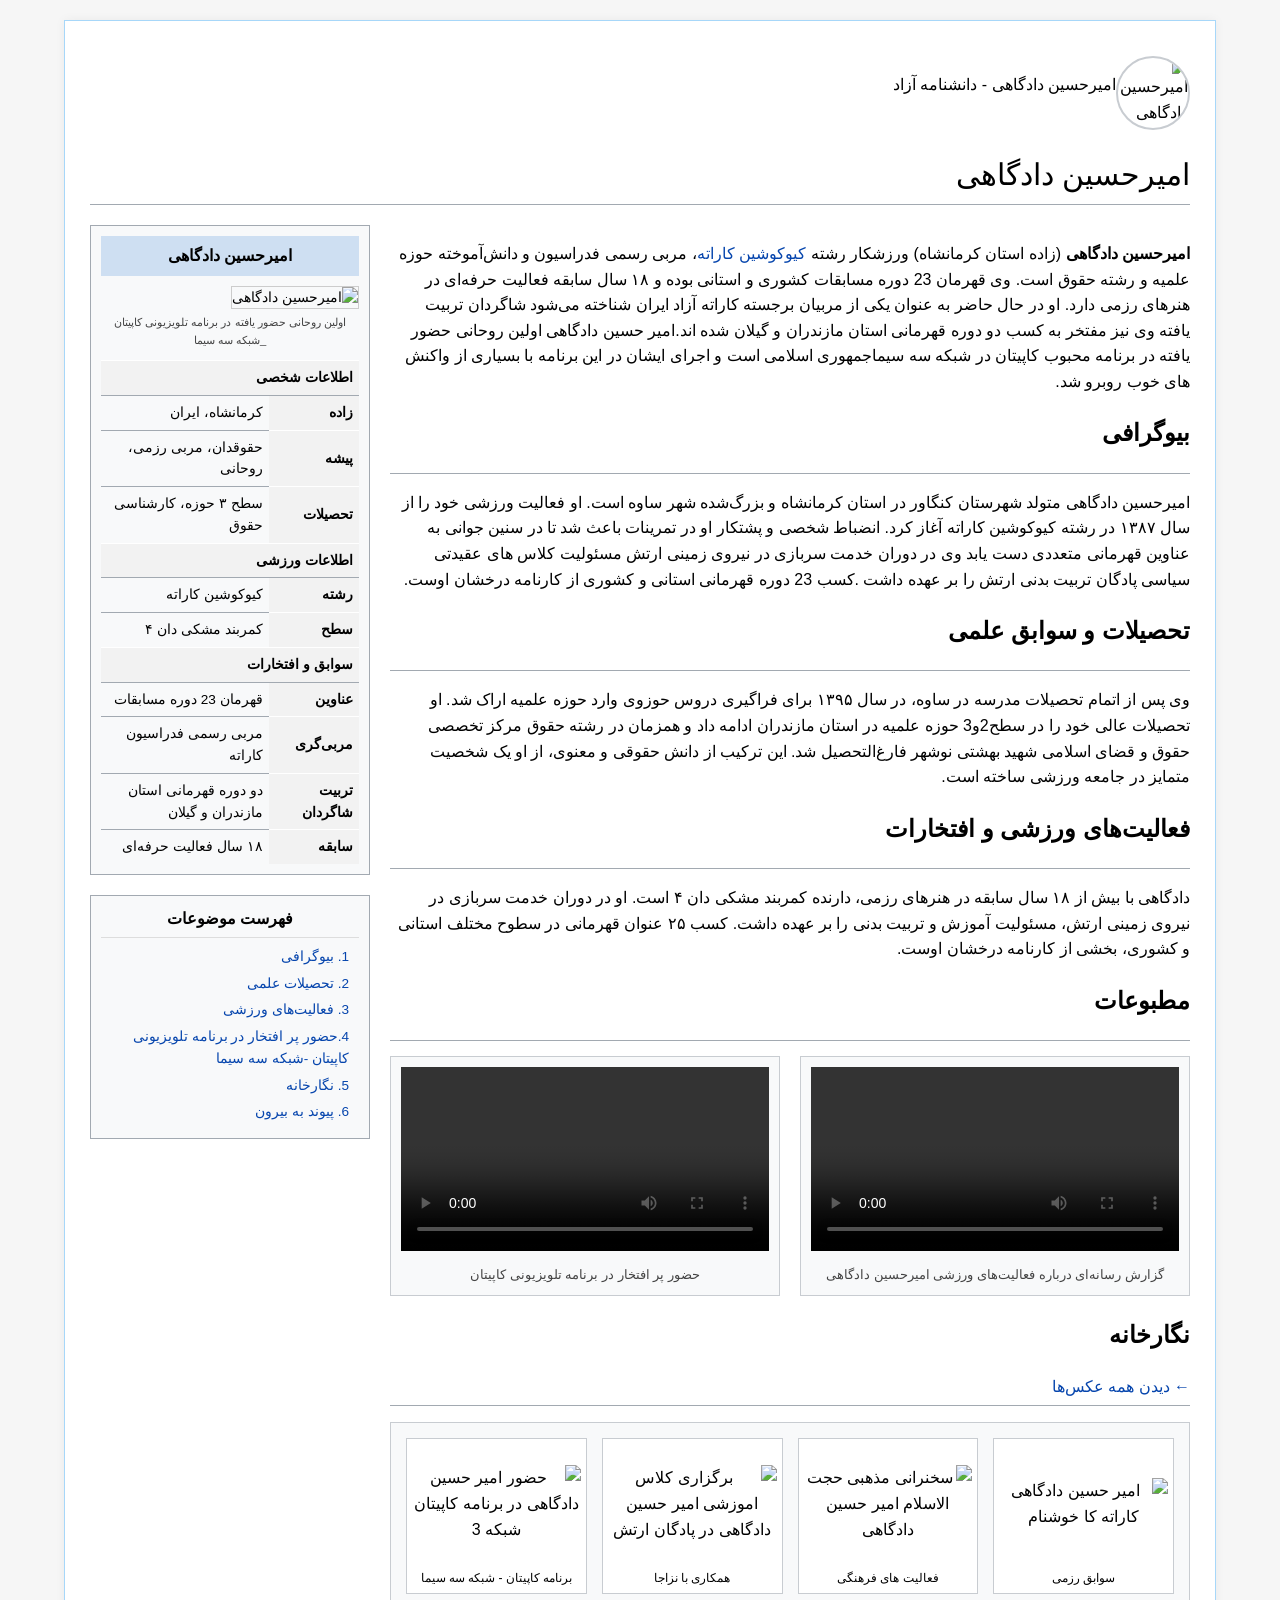
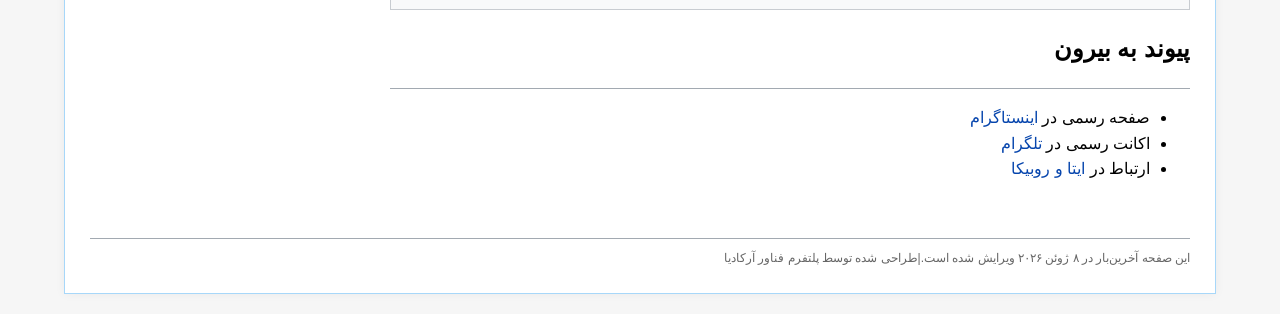
==== index.html @ b063128f "Add files via upload" ====
<!DOCTYPE html>
<html lang="fa" dir="rtl">
<head>
    <meta name="description" content="امیرحسین دادگاهی مربی کیوکوشین کاراته، قهرمان مسابقات کشوری و استانی و اولین روحانی حاضر در برنامه کاپیتان شبکه سه سیما. بیوگرافی، سوابق و تصاویر.">
    <meta charset="UTF-8">
    <meta name="viewport" content="width=device-width, initial-scale=1.0">
    <title>امیرحسین دادگاهی - دانشنامهٔ آزاد</title>
    <link rel="stylesheet" href="style.css">
</head>
<body>

<div class="wiki-container">
    <div class="profile-mini">
        <img src="images/profil.jpg" alt="امیرحسین دادگاهی">
        <p>   امیرحسین دادگاهی - دانشنامه آزاد </p>
        </div>
    <!-- هدر سایت -->
    <header class="wiki-header">
        <h1 id="firstHeading">امیرحسین دادگاهی</h1>
        <div class="wiki-line"></div>
    </header>
   
        
        

    <div class="wiki-content">
        <!-- ستون اصلی متن -->
        <article class="wiki-main">
            <p class="intro-text">
                <b>امیرحسین دادگاهی</b> (زاده استان کرمانشاه) ورزشکار رشته 
                <a href="#">کیوکوشین کاراته</a>، مربی رسمی فدراسیون و دانش‌آموخته حوزه علمیه و رشته حقوق است. 
         وی قهرمان 23 دوره مسابقات کشوری و استانی بوده و ۱۸ سال سابقه فعالیت حرفه‌ای در هنرهای رزمی دارد. او در حال حاضر به عنوان یکی از مربیان برجسته کاراته آزاد ایران شناخته می‌شود شاگردان تربیت یافته وی نیز مفتخر به کسب دو دوره قهرمانی استان مازندران و گیلان شده اند.امیر حسین دادگاهی اولین روحانی حضور یافته در برنامه محبوب کاپیتان در شبکه سه سیماجمهوری اسلامی است و اجرای ایشان در این برنامه با بسیاری از واکنش های خوب روبرو شد.
            </p>

            <h2 id="biography">بیوگرافی</h2>
            <div class="wiki-line"></div>
            <p>امیرحسین دادگاهی متولد شهرستان کنگاور در استان کرمانشاه و بزرگ‌شده شهر ساوه است. او فعالیت ورزشی خود را از سال ۱۳۸۷ در رشته کیوکوشین کاراته آغاز کرد. انضباط شخصی و پشتکار او در تمرینات باعث شد تا در سنین جوانی به عناوین قهرمانی متعددی دست یابد وی در دوران خدمت سربازی در نیروی زمینی ارتش مسئولیت کلاس های عقیدتی سیاسی پادگان تربیت بدنی ارتش را بر عهده داشت .کسب 23 دوره قهرمانی استانی و کشوری از کارنامه درخشان اوست.</p>
            
            

            <h2 id="education">تحصیلات و سوابق علمی</h2>
            <div class="wiki-line"></div>
            <p>وی پس از اتمام تحصیلات مدرسه در ساوه، در سال ۱۳۹۵ برای فراگیری دروس حوزوی وارد حوزه علمیه اراک شد. او تحصیلات عالی خود را در سطح2و3 حوزه علمیه در استان مازندران ادامه داد و همزمان در رشته حقوق مرکز تخصصی حقوق و قضای اسلامی شهید بهشتی نوشهر فارغ‌التحصیل شد. این ترکیب از دانش حقوقی و معنوی، از او یک شخصیت متمایز در جامعه ورزشی ساخته است.</p>

            <h2 id="sports">فعالیت‌های ورزشی و افتخارات</h2>
            <div class="wiki-line"></div>
            <p>دادگاهی با بیش از ۱۸ سال سابقه در هنرهای رزمی، دارنده کمربند مشکی دان ۴ است. او در دوران خدمت سربازی در نیروی زمینی ارتش، مسئولیت آموزش و تربیت بدنی را بر عهده داشت. کسب ۲۵ عنوان قهرمانی در سطوح مختلف استانی و کشوری، بخشی از کارنامه درخشان اوست.</p>
            <h2 id="press">مطبوعات</h2>
<div class="wiki-line"></div>

<div class="press-section">

<div class="press-item">
<video controls width="100%">
<source src="videos/tv_3.mp4" type="video/mp4">
مرورگر شما از پخش ویدیو پشتیبانی نمی‌کند.
</video>

<div class="press-caption">
گزارش رسانه‌ای درباره فعالیت‌های ورزشی امیرحسین دادگاهی
</div>
</div>

<div class="press-item">
<video controls width="100%">
<source src="videos/capitan_v.mp4"type="video/mp4">
مرورگر شما از پخش ویدیو پشتیبانی نمی‌کند.
</video>
<div class="press-caption">
حضور پر افتخار در برنامه تلویزیونی کاپیتان 
</div>
</div>

</div>

            <h2 id="gallery">نگارخانه</h2>

            <a class="view-all" href="gallery.html">
            <span class="arrow">←</span>
            دیدن همه عکس‌ها
            </a>
            
            <div class="wiki-line"></div>
            
            <ul class="wiki-gallery">
            
            <li>
            <div class="gallery-thumb">
            <img src="images/kiokoshin.jpg" alt="امیر حسین دادگاهی کاراته کا خوشنام">
            </div>
            <div class="gallery-text">سوابق رزمی </div>
            </li>
            
            <li>
            <div class="gallery-thumb">
            <img src="images/manbari.jpg" alt="سخنرانی مذهبی حجت الاسلام امیر حسین دادگاهی"loading="lazy">
            </div>
            <div class="gallery-text">فعالیت های فرهنگی</div>
            </li>
            <li>
                <div class="gallery-thumb">
                <img src="images/nezaja.jpg" alt="برگزاری کلاس اموزشی امیر حسین دادگاهی در پادگان ارتش">
                </div>
                <div class="gallery-text">همکاری با نزاجا</div>
                </li>
            <li>
            <div class="gallery-thumb">
            <img src="images/kapitan_tv3.jpg" alt="حضور امیر حسین دادگاهی در برنامه کاپیتان شبکه 3"loading="lazy">
            </div>
            <div class="gallery-text">برنامه کاپیتان - شبکه سه سیما</div>
            </li>
            
            </ul>
            

            <h2 id="links">پیوند به بیرون</h2>
            <div class="wiki-line"></div>
            <ul class="external-links">
                <li>صفحه رسمی در <a href="https://instagram.com/sensei.dadgahi">اینستاگرام</a></li>
                <li>اکانت رسمی در <a href="https://t.me/Sensei_amir_dadgahi">تلگرام</a></li>
                <li>ارتباط در <a href="#">ایتا و روبیکا</a></li>
            </ul>
        </article>

        <!-- ستون کناری (اینفوباکس و فهرست) -->
        <aside class="wiki-sidebar">
            <div class="wiki-infobox">
                <div class="ib-title">امیرحسین دادگاهی</div>
                <div class="ib-image">
                    <img src="images/sokhanrani.JPG" alt="امیرحسین دادگاهی">
                    <div class="ib-caption">اولین روحانی حضور یافته در برنامه تلویزیونی کاپیتان _شبکه سه سیما</div>
                </div>
                <table class="ib-table">
                    <!-- بخش اول: اطلاعات شخصی -->
                    <tr class="ib-section-header"><th colspan="2">اطلاعات شخصی</th></tr>
                    <tr><th>زاده</th><td>کرمانشاه، ایران</td></tr>
                    <tr><th>پیشه</th><td>حقوقدان، مربی رزمی، روحانی</td></tr>
                    <tr><th>تحصیلات</th><td>سطح ۳ حوزه، کارشناسی حقوق</td></tr>

                    <!-- بخش دوم: اطلاعات ورزشی -->
                    <tr class="ib-section-header"><th colspan="2">اطلاعات ورزشی</th></tr>
                    <tr><th>رشته</th><td>کیوکوشین کاراته</td></tr>
                    <tr><th>سطح</th><td>کمربند مشکی دان ۴</td></tr>
                    

                    <!-- بخش سوم: سوابق -->
                    <tr class="ib-section-header"><th colspan="2">سوابق و افتخارات</th></tr>
                    <tr><th>عناوین</th><td>قهرمان 23 دوره مسابقات</td></tr>
                    <tr><th>مربی‌گری</th><td>مربی رسمی فدراسیون کاراته</td></tr>
                    <tr><th>تربیت شاگردان</th><td>دو دوره قهرمانی استان مازندران و گیلان</td></tr>
                    <tr><th>سابقه</th><td>۱۸ سال فعالیت حرفه‌ای</td></tr>
                </table>
            </div>

            <!-- فهرست مطالب زیر مشخصات -->
            <div class="wiki-toc-sidebar">
                <div class="toc-title">فهرست موضوعات</div>
                <ul>
                    <li><a href="#biography">1. بیوگرافی</a></li>
                    <li><a href="#education">2. تحصیلات علمی</a></li>
                    <li><a href="#sports">3. فعالیت‌های ورزشی</a></li>
                    <li><a href="#press"> 4.حضور پر افتخار در برنامه تلویزیونی کاپیتان -شبکه سه سیما</a></li>
                    <li><a href="#gallery">5. نگارخانه</a></li>
                    <li><a href="#links">6. پیوند به بیرون</a></li>
                </ul>
            </div>
        </aside>
    </div>

    <footer class="wiki-footer">
        این صفحه آخرین‌بار در ۸ ژوئن ۲۰۲۶ ویرایش شده است.|طراحی شده توسط پلتفرم فناور آرکادیا
    </footer>
</div>

</body>
</html>
---- style.css ----
body {
    background-color: #f6f6f6;
    font-family: 'Tahoma', sans-serif;
    margin: 0; padding: 20px;
    direction: rtl;
    line-height: 1.6;
}

.wiki-container {
    background: #fff;
    border: 1px solid #a7d7f9;
    padding: 25px;
    max-width: 1100px;
    margin: auto;
    box-shadow: 0 0 10px rgba(0,0,0,0.05);
}

.wiki-line {
    border-bottom: 1px solid #a2a9b1;
    margin: 5px 0 15px 0;
}

#firstHeading {
    font-size: 1.9rem;
    font-weight: normal;
    margin-bottom: 0;
}

.wiki-content {
    display: flex;
    gap: 20px;
    margin-top: 20px;
}

.wiki-main { flex: 3; }
.wiki-sidebar { flex: 1; min-width: 280px; }

/* اینفوباکس */
.wiki-infobox {
    border: 1px solid #a2a9b1;
    background: #f8f9fa;
    padding: 10px;
    font-size: 0.85rem;
}

.ib-title {
    text-align: center;
    background: #cedff2;
    font-weight: bold;
    padding: 7px;
    font-size: 1rem;
}

.ib-image img {
    width: 100%;
    margin-top: 10px;
    border: 1px solid #ccc;
}

.ib-caption { font-size: 0.7rem; text-align: center; margin: 5px 0 10px 0; color: #444; }

.ib-table { width: 100%; border-collapse: collapse; }
.ib-section-header { background-color: #eaecf0; text-align: center; }
.ib-section-header th { padding: 5px; font-weight: bold; border-bottom: 1px solid #a2a9b1; border-top: 1px solid #a2a9b1; }
.ib-table th { text-align: right; padding: 6px; background-color: #f2f2f2; width: 35%; border-top: 1px solid #fff; }
.ib-table td { padding: 6px; border-top: 1px solid #a2a9b1; }

/* فهرست مطالب در سایدبار */
.wiki-toc-sidebar {
    background: #f8f9fa;
    border: 1px solid #a2a9b1;
    margin-top: 20px;
    padding: 10px;
}

.toc-title { font-weight: bold; text-align: center; margin-bottom: 8px; border-bottom: 1px solid #ddd; padding-bottom: 5px; }
.wiki-toc-sidebar ul { list-style: none; padding: 0 10px 0 0; margin: 0; }
.wiki-toc-sidebar li { margin-bottom: 5px; font-size: 0.85rem; }

/* گالری */
.wiki-gallery {
    display: grid;
    grid-template-columns: repeat(auto-fill, minmax(150px, 1fr));
    gap: 15px;
    list-style: none;
    padding: 15px;
    background: #f8f9fa;
    border: 1px solid #c8ccd1;
}

.wiki-gallery li { background: #fff; border: 1px solid #c8ccd1; padding: 5px; text-align: center; }
.gallery-thumb { height: 120px; display: flex; align-items: center; justify-content: center; overflow: hidden; }
.gallery-thumb img { max-width: 100%; max-height: 100%; object-fit: cover; }
.gallery-text { font-size: 0.75rem; margin-top: 5px; }

/* تصویر داخل متن */
.thumb { border: 1px solid #ccc; padding: 3px; background: #f8f9fa; max-width: 220px; margin-bottom: 15px; }
.tright { float: left; margin-right: 20px; }
.thumbcaption { font-size: 0.75rem; padding: 5px; line-height: 1.3; }

.wiki-footer { margin-top: 40px; font-size: 0.75rem; color: #666; border-top: 1px solid #a2a9b1; padding-top: 10px; }
a { color: #0645ad; text-decoration: none; }
a:hover { text-decoration: underline; }

@media (max-width: 768px) {
    .wiki-content { flex-direction: column; }
    .wiki-sidebar { order: -1; width: 100%; }
}
.press-section{
    display:grid;
    grid-template-columns:repeat(auto-fit,minmax(250px,1fr));
    gap:20px;
    margin-top:10px;
    }
    
    .press-item{
    background:#f8f9fa;
    border:1px solid #c8ccd1;
    padding:10px;
    }
    
    .press-caption{
    font-size:0.8rem;
    margin-top:6px;
    text-align:center;
    color:#444;
    }
    @media (max-width:768px){

        body{
        padding:10px;
        }
        
        .wiki-content{
        flex-direction:column;
        }
        
        .wiki-sidebar{
        order:-1;
        width:100%;
        }
        
        .wiki-infobox{
        width:100%;
        margin-bottom:20px;
        }
        
        .thumb{
        float:none;
        margin:auto;
        }
        
        .wiki-gallery{
        grid-template-columns:repeat(2,1fr);
        }
        
        .press-section{
        grid-template-columns:1fr;
        }
        
        video{
        width:100%;
        height:auto;
        }
        
        .view-all{
        float:none;
        display:block;
        text-align:left;
        margin-bottom:10px;
        }
        
        }
        .profile-mini{
            display:flex;
            justify-content:flex-end;
            margin-top:10px;
            margin-bottom:10px;
            }
            
            .profile-mini img{
            width:70px;
            height:70px;
            border-radius:50%;
            object-fit:cover;
            border:2px solid #c8ccd1;
            }
            .profile-mini{
                display:flex;
                justify-content:flex-start;
                margin-top:10px;
                }
                
                .profile-mini img{
                width:70px;
                height:70px;
                border-radius:50%;
                object-fit:cover;
                border:2px solid #c8ccd1;
                }
                .gallery-grid{
                    display:grid;
                    grid-template-columns:repeat(auto-fit,minmax(180px,1fr));
                    gap:12px;
                    margin-bottom:30px;
                    }
                    
                    .gallery-grid img{
                    width:100%;
                    aspect-ratio:1/1;
                    object-fit:cover;
                    border-radius:6px;
                    border:1px solid #c8ccd1;
                    box-shadow:0 2px 6px rgba(0,0,0,0.08);
                    transition:transform .25s ease, box-shadow .25s ease;
                    cursor:pointer;
                    }
                    
                    .gallery-grid img:hover{
                    transform:scale(1.05);
                    box-shadow:0 6px 14px rgba(0,0,0,0.18);
                    }
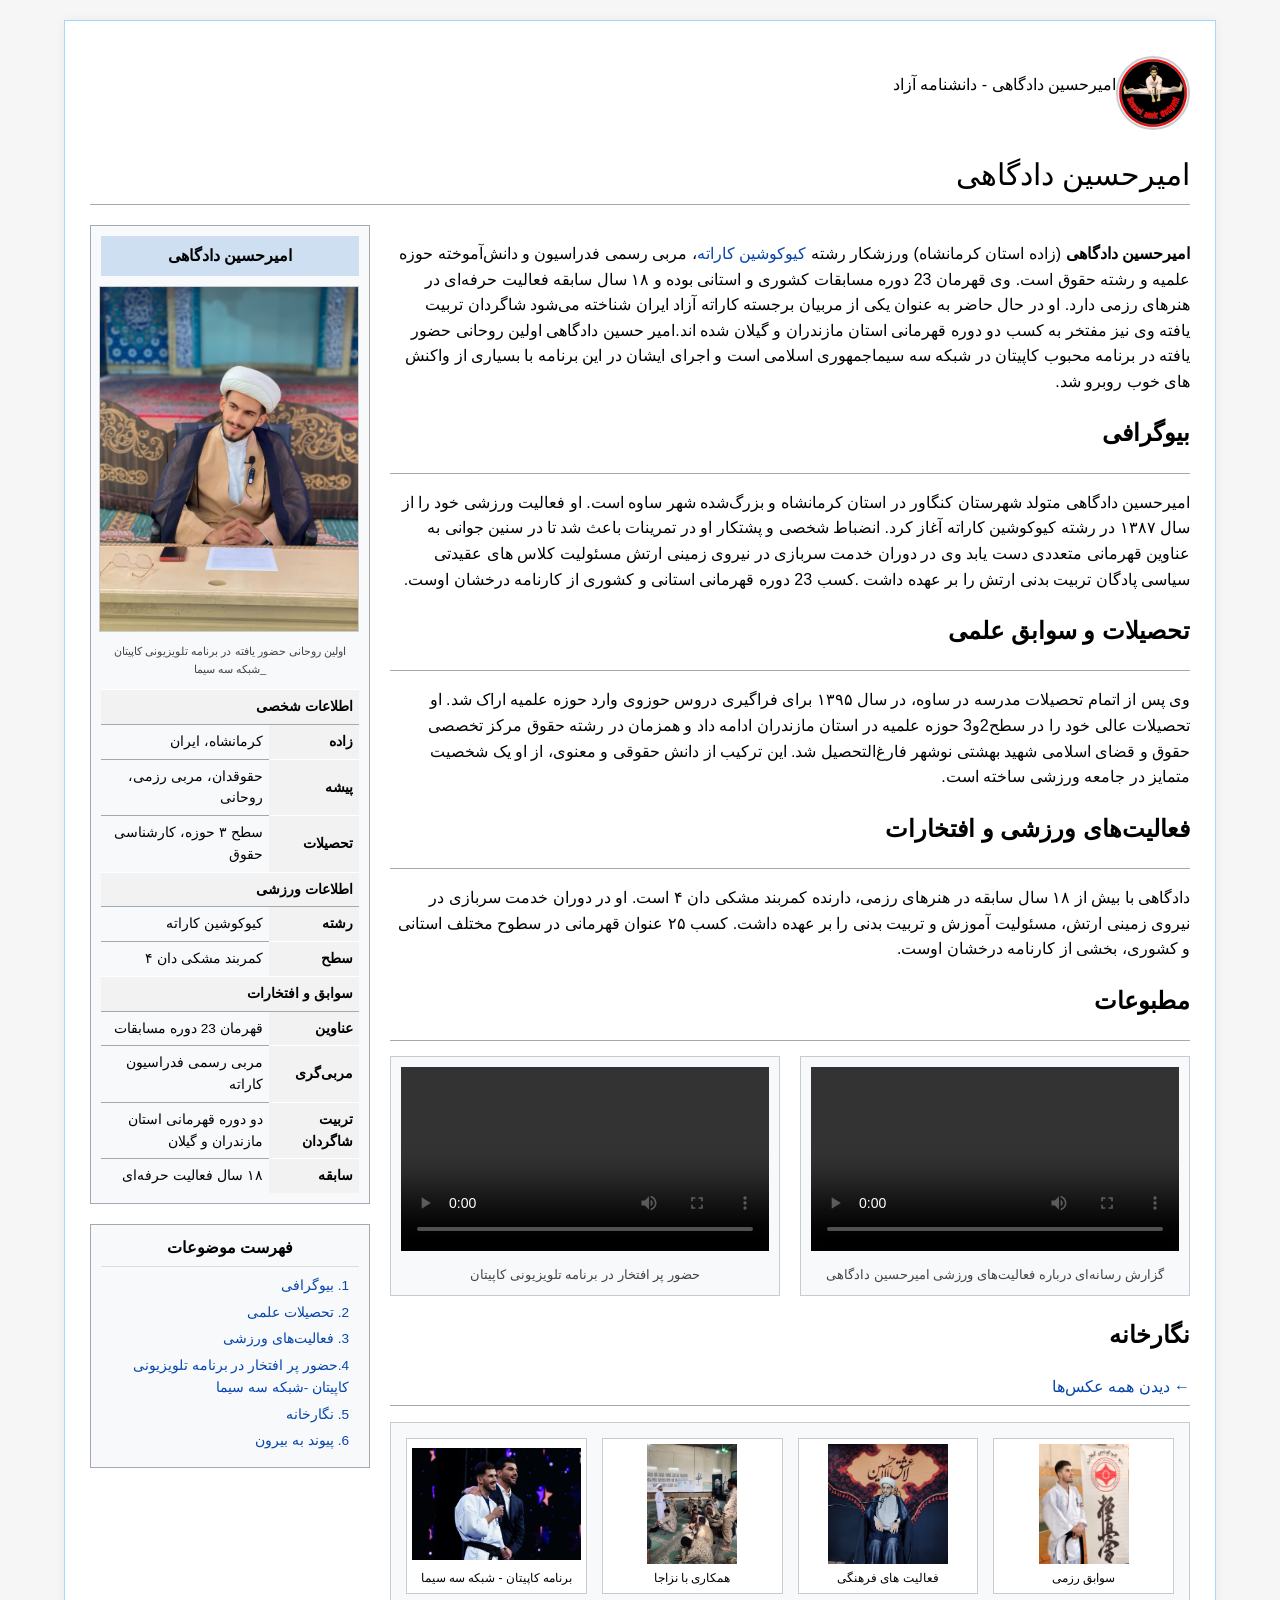
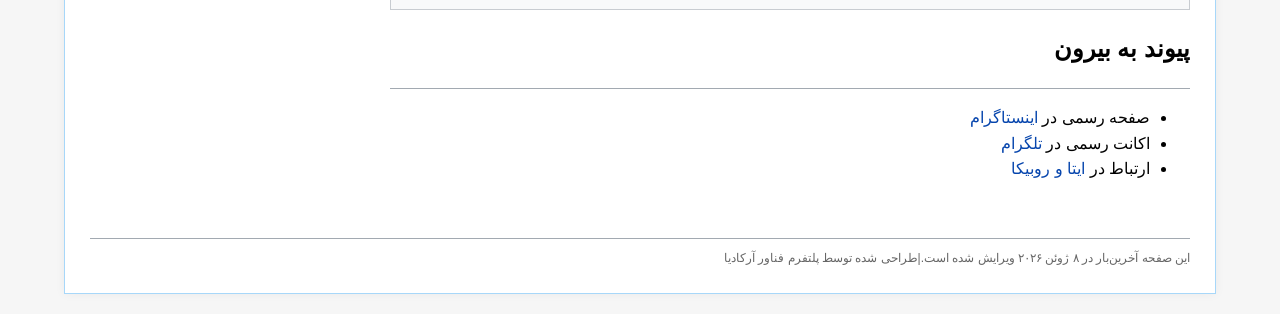
==== commit ced191eb: "Update index.html" ====
--- a/index.html
+++ b/index.html
@@ -11,7 +11,7 @@
 
 <div class="wiki-container">
     <div class="profile-mini">
-        <img src="images/profil.jpg" alt="امیرحسین دادگاهی">
+        <img src="profil.jpg" alt="امیرحسین دادگاهی">
         <p>   امیرحسین دادگاهی - دانشنامه آزاد </p>
         </div>
     <!-- هدر سایت -->
@@ -52,7 +52,7 @@
 
 <div class="press-item">
 <video controls width="100%">
-<source src="videos/tv_3.mp4" type="video/mp4">
+<source src="tv_3.mp4" type="video/mp4">
 مرورگر شما از پخش ویدیو پشتیبانی نمی‌کند.
 </video>
 
@@ -63,7 +63,7 @@
 
 <div class="press-item">
 <video controls width="100%">
-<source src="videos/capitan_v.mp4"type="video/mp4">
+<source src="capitan_v.mp4"type="video/mp4">
 مرورگر شما از پخش ویدیو پشتیبانی نمی‌کند.
 </video>
 <div class="press-caption">
@@ -86,26 +86,26 @@
             
             <li>
             <div class="gallery-thumb">
-            <img src="images/kiokoshin.jpg" alt="امیر حسین دادگاهی کاراته کا خوشنام">
+            <img src="kiokoshin.jpg" alt="امیر حسین دادگاهی کاراته کا خوشنام">
             </div>
             <div class="gallery-text">سوابق رزمی </div>
             </li>
             
             <li>
             <div class="gallery-thumb">
-            <img src="images/manbari.jpg" alt="سخنرانی مذهبی حجت الاسلام امیر حسین دادگاهی"loading="lazy">
+            <img src="manbari.jpg" alt="سخنرانی مذهبی حجت الاسلام امیر حسین دادگاهی"loading="lazy">
             </div>
             <div class="gallery-text">فعالیت های فرهنگی</div>
             </li>
             <li>
                 <div class="gallery-thumb">
-                <img src="images/nezaja.jpg" alt="برگزاری کلاس اموزشی امیر حسین دادگاهی در پادگان ارتش">
+                <img src="nezaja.jpg" alt="برگزاری کلاس اموزشی امیر حسین دادگاهی در پادگان ارتش">
                 </div>
                 <div class="gallery-text">همکاری با نزاجا</div>
                 </li>
             <li>
             <div class="gallery-thumb">
-            <img src="images/kapitan_tv3.jpg" alt="حضور امیر حسین دادگاهی در برنامه کاپیتان شبکه 3"loading="lazy">
+            <img src="kapitan_tv3.jpg" alt="حضور امیر حسین دادگاهی در برنامه کاپیتان شبکه 3"loading="lazy">
             </div>
             <div class="gallery-text">برنامه کاپیتان - شبکه سه سیما</div>
             </li>
@@ -127,7 +127,7 @@
             <div class="wiki-infobox">
                 <div class="ib-title">امیرحسین دادگاهی</div>
                 <div class="ib-image">
-                    <img src="images/sokhanrani.JPG" alt="امیرحسین دادگاهی">
+                    <img src="sokhanrani.JPG" alt="امیرحسین دادگاهی">
                     <div class="ib-caption">اولین روحانی حضور یافته در برنامه تلویزیونی کاپیتان _شبکه سه سیما</div>
                 </div>
                 <table class="ib-table">
